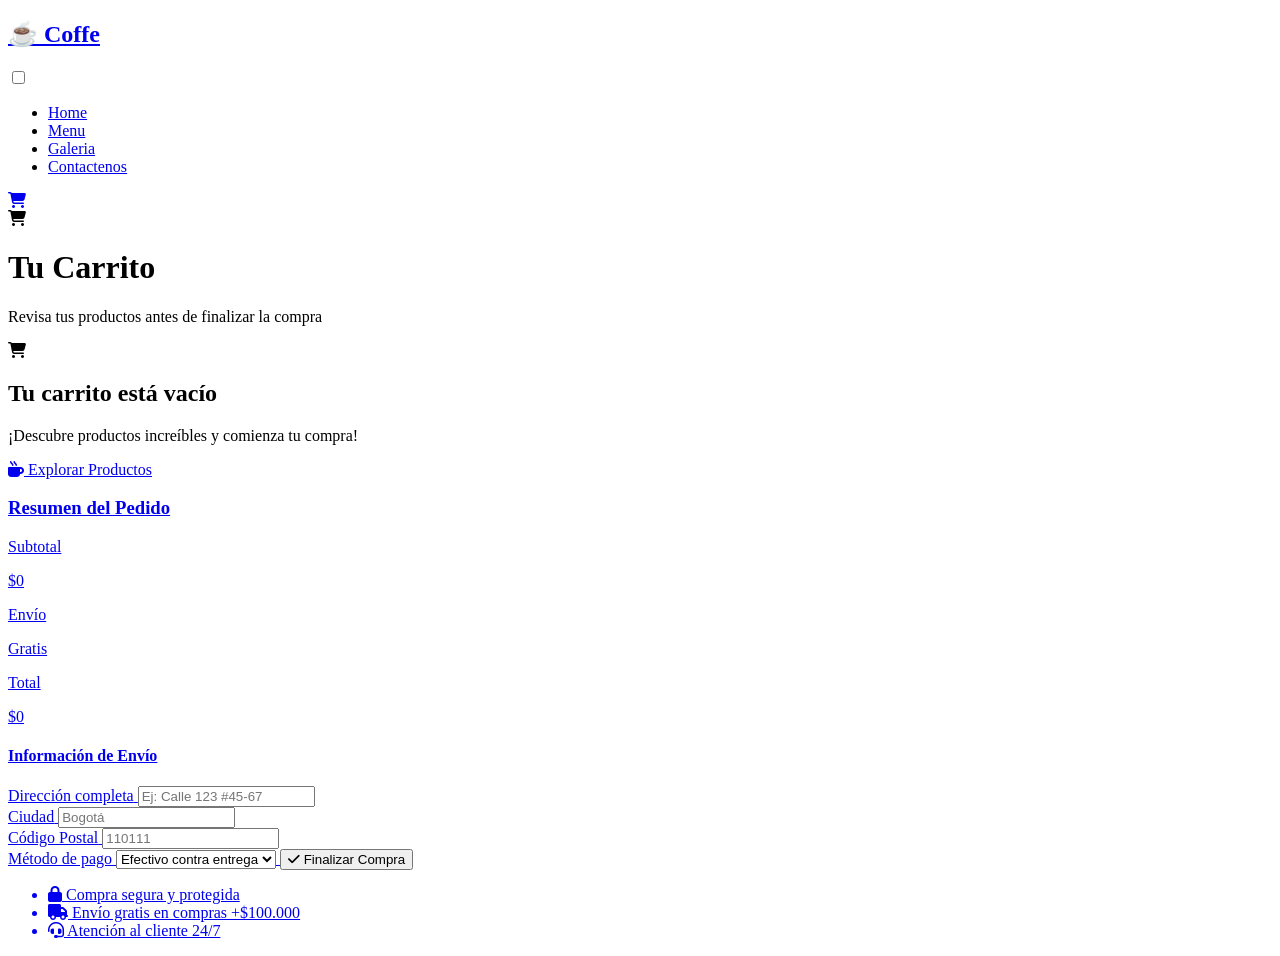
==== carrito.html @ 88295b80 "codigo actualizado" ====
<!DOCTYPE html>
<html lang="en">
<head>
    <meta charset="UTF-8">
    <meta name="viewport" content="width=device-width, initial-scale=1.0">
    <link rel="stylesheet" href="./CSS/carrito.css">
    <link rel="stylesheet" href="https://cdnjs.cloudflare.com/ajax/libs/font-awesome/6.5.0/css/all.min.css">
    <link href="https://fonts.googleapis.com/css2?family=Playfair+Display:wght@600&family=Poppins:wght@400;600&family=Lora:wght@400;500&display=swap" rel="stylesheet">
    <title> Carrito </title>
</head>
<body>
 <header>
        <nav class="menu-navegacion">
            <!-- logo -->
             <a href="#" class="logo-navegacion">
                <h1 class="logo-tex"> ☕ Coffe </h1>
             </a>
             <!-- caja para el menu movil -->
              <input type="checkbox" id="menu-toggle" class="menu-toggle">
              <!-- menu de navegacion -->
               <ul class="lista-menu">
                <li class="lista-item">
                    <a href="./index.html" class="link-nav" target="_blak"> Home </a>
                </li>
                <li class="lista-item">
                    <a href="./menu.html" class="link-nav" target="_blak"> Menu </a>
                </li>
                <li class="lista-item">
                    <a href="./galeria.html" class="link-nav" target="_blak"> Galeria </a>
                </li>
                <li class="lista-item">
                    <a href="./contactenos.html" class="link-nav" target="_blak"> Contactenos </a>
                </li>
            </ul>
                <!-- accones del icono de suario y del boton de hamburguesa -->
                     <div class="nav-actions">
                        <a href="./carrito.html" class="nav-carrito" title="carrito de compras">
                            <i class="fa-solid fa-cart-shopping"></i> 
                        </a>
                        <!-- este actua como el boton de hamburguesa -->
                         <label for="menu-toggle" class="hamburguer">
                            <span></span>
                            <span></span>
                            <span></span>
                         </label>
                     </div>
        </nav>
    </header>
  <div class="titulo-carrito">
  <i class="fa-solid fa-cart-shopping"></i>
  <div class="texto-titulo">
    <h1>Tu Carrito</h1>
    <p>Revisa tus productos antes de finalizar la compra</p>
  </div>
</div>
    <main class="contenedor">
    <section class="carrito-vacio">
      <i class="fa-solid fa-cart-shopping icono"></i>
      <h2>Tu carrito está vacío</h2>
      <p>¡Descubre productos increíbles y comienza tu compra!</p>
      <a href="/menu.html" class="boton-explorar"><i class="fa-solid fa-mug-hot"></i> Explorar Productos</button>
    </section>

    <aside class="resumen">
      <h3>Resumen del Pedido</h3>
      <div class="detalle">
        <p>Subtotal</p><span>$0</span>
      </div>
      <div class="detalle">
        <p>Envío</p><span class="gratis">Gratis</span>
      </div>
      <div class="total">
        <p>Total</p><span>$0</span>
      </div>

      <h4>Información de Envío</h4>
      <label for="direccion">Dirección completa</label>
      <input type="text" id="direccion" placeholder="Ej: Calle 123 #45-67">

      <div class="fila">
        <div>
          <label for="ciudad">Ciudad</label>
          <input type="text" id="ciudad" placeholder="Bogotá">
        </div>
        <div>
          <label for="codigo">Código Postal</label>
          <input type="text" id="codigo" placeholder="110111">
        </div>
      </div>

      <label for="pago">Método de pago</label>
      <select id="pago">
        <option>Efectivo contra entrega</option>
        <option>Tarjeta de crédito</option>
        <option>Nequi / Daviplata</option>
      </select>

      <button class="boton-finalizar"><i class="fa-solid fa-check"></i> Finalizar Compra</button>

      <ul class="beneficios">
        <li><i class="fa-solid fa-lock"></i> Compra segura y protegida</li>
        <li><i class="fa-solid fa-truck"></i> Envío gratis en compras +$100.000</li>
        <li><i class="fa-solid fa-headset"></i> Atención al cliente 24/7</li>
      </ul>
    </aside>
  </main>
</body>
</html>
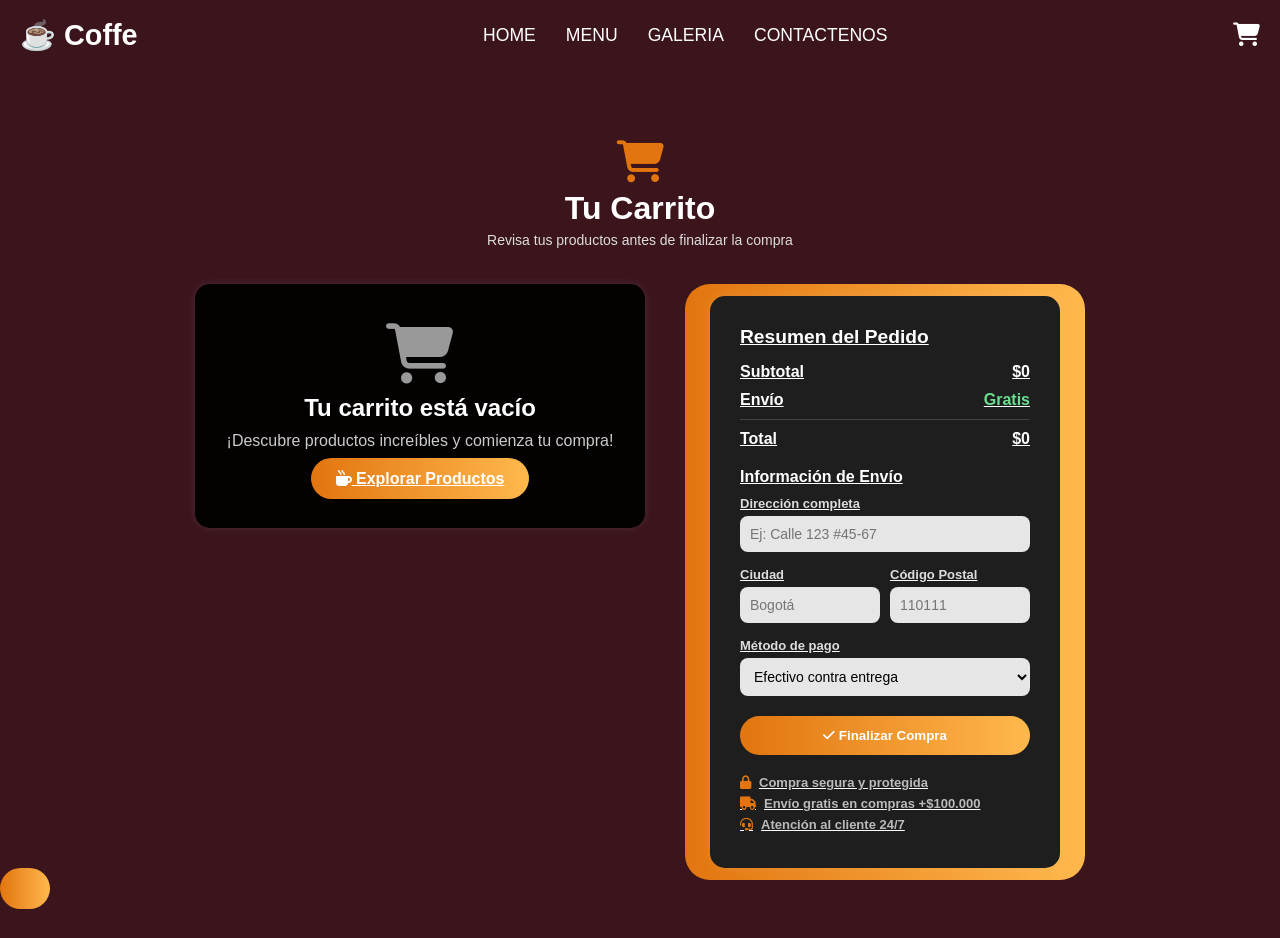
==== commit ca7a8d7a: "Cambioss" ====
--- a/carrito.html
+++ b/carrito.html
@@ -3,7 +3,7 @@
 <head>
     <meta charset="UTF-8">
     <meta name="viewport" content="width=device-width, initial-scale=1.0">
-    <link rel="stylesheet" href="./CSS/carrito.css">
+    <link rel="stylesheet" href="/css/carrito.css">
     <link rel="stylesheet" href="https://cdnjs.cloudflare.com/ajax/libs/font-awesome/6.5.0/css/all.min.css">
     <link href="https://fonts.googleapis.com/css2?family=Playfair+Display:wght@600&family=Poppins:wght@400;600&family=Lora:wght@400;500&display=swap" rel="stylesheet">
     <title> Carrito </title>
--- a/css/carrito.css
+++ b/css/carrito.css
@@ -0,0 +1,337 @@
+* {
+  margin: 0;
+  padding: 0;
+  box-sizing: border-box;
+  font-family: 'Poppins', sans-serif;
+}
+
+body {
+  background-color: #3b141c;
+  color: #fff;
+  min-height: 100vh;
+  padding: 40px 0;
+}
+
+header {
+    background-color: #3b141c;
+    width: 100%;
+    position: fixed;
+    top: 0;
+    left: 0;
+    z-index: 100;
+    height: 70px;
+}
+
+.menu-navegacion {
+    display: flex;
+    justify-content: space-between;
+    align-items: center;
+    padding: 18px 0px;
+    height: 70px;
+}
+
+.logo-tex {
+    color: white;
+    font-size: 1.8rem;
+    font-weight: 700;
+}
+
+.lista-menu {
+    display: flex;
+    gap: 30px;
+    list-style: none;
+}
+
+.logo-navegacion {
+    text-decoration: none;
+    margin-left: 20px;
+}
+
+.link-nav {
+    color: white;
+    text-decoration: none;
+    font-size: 1.1rem;
+    text-transform: uppercase;
+    position: relative;
+    transition: 0.3s ease;
+}
+
+/* animacion al pasar el mouse por los links de navegacion */
+.link-nav::after {
+    content: "";
+    position: absolute;
+    bottom: -5px;
+    left: 0;
+    width: 0;
+    height: 2px;
+    background-color: #e2750f;
+    transition: width 0.3s ease;
+}
+
+.link-nav:hover::after {
+    width: 100%;
+}
+
+.nav-carrito {
+    color: white;
+    font-size: 1.5rem;
+    transition: 0.3s ease;
+    margin-right: 20px;
+}
+
+.nav-carrito:hover {
+    color: #e2750f;
+}
+
+.menu-toggle {
+    display: none;
+}
+
+.titulo-carrito {
+  margin: 100px auto 40px;
+  display: flex;
+  flex-direction: column; 
+  align-items: center; 
+  justify-content: center;
+  text-align: center;
+  margin-bottom: 35px;
+}
+
+.titulo-carrito i {
+  font-size: 42px;
+  color: #e2750f;
+  margin-bottom: 8px; 
+}
+
+.texto-titulo h1 {
+  font-size: 2rem;
+  color: #fff;
+  margin-bottom: 5px;
+}
+
+.texto-titulo p {
+  font-size: 14px;
+  color: #ddd;
+  margin-top: 0;
+  line-height: 1.2;
+}
+
+.contenedor {
+  display: flex;
+  justify-content: center;
+  align-items: flex-start;
+  gap: 40px;
+  flex-wrap: wrap;
+  padding: 0 20px;
+}
+
+.carrito-vacio {
+  background-color: #030200;
+  border-radius: 15px;
+  padding: 40px 30px;
+  width: 450px;
+  text-align: center;
+  box-shadow: 0 0 10px rgba(255,255,255,0.1);
+}
+
+.carrito-vacio .icono {
+  font-size: 60px;
+  color: #999;
+  margin-bottom: 10px;
+}
+
+.carrito-vacio h2 {
+  color: #fff;
+  margin-bottom: 10px;
+}
+
+.carrito-vacio p {
+  color: #ccc;
+  margin-bottom: 20px;
+}
+
+.boton-explorar {
+  background: linear-gradient(90deg, #e2750f, #ffb84d);
+  color: #fff;
+  border: none;
+  padding: 12px 25px;
+  border-radius: 25px;
+  font-weight: 600;
+  cursor: pointer;
+  transition: 0.3s;
+}
+
+.boton-explorar:hover {
+  background: linear-gradient(90deg, #ff9c33, #e2750f);
+  transform: scale(1.05);
+}
+
+.resumen {
+  background-color: #1e1e1f;
+  border-radius: 15px;
+  padding: 30px;
+  width: 350px;
+  box-shadow: 0 0 10px rgba(255,255,255,0.1);
+}
+
+.resumen h3 {
+  font-size: 1.2rem;
+  margin-bottom: 15px;
+  color: #fff;
+}
+
+.detalle, .total {
+  display: flex;
+  justify-content: space-between;
+  margin-bottom: 10px;
+}
+
+.gratis {
+  color: #6adf8f;
+}
+
+.total {
+  font-weight: 600;
+  border-top: 1px solid #444;
+  padding-top: 10px;
+}
+
+.resumen h4 {
+  margin-top: 20px;
+  margin-bottom: 10px;
+  font-size: 1rem;
+  color: #fff;
+}
+
+.resumen label {
+  display: block;
+  font-size: 13px;
+  margin-bottom: 5px;
+  color: #ddd;
+}
+
+.resumen input,
+.resumen select {
+  width: 100%;
+  padding: 10px;
+  border: none;
+  border-radius: 8px;
+  background-color: #e6e6e6;
+  margin-bottom: 15px;
+  font-size: 14px;
+}
+
+.fila {
+  display: flex;
+  gap: 10px;
+}
+
+.boton-finalizar {
+  background: linear-gradient(90deg, #e2750f, #ffb84d);
+  color: #fff;
+  border: none;
+  width: 100%;
+  padding: 12px;
+  border-radius: 25px;
+  font-weight: 600;
+  cursor: pointer;
+  transition: 0.3s;
+  margin-top: 5px;
+}
+
+.boton-finalizar:hover {
+  background: linear-gradient(90deg, #ff9c33, #e2750f);
+  transform: scale(1.03);
+}
+
+.beneficios {
+  list-style: none;
+  margin-top: 20px;
+  font-size: 13px;
+  color: #bbb;
+}
+
+.beneficios li {
+  display: flex;
+  align-items: center;
+  gap: 8px;
+  margin-bottom: 6px;
+}
+
+.beneficios i {
+  color: #e2750f;
+}
+
+/* Responsive */
+@media (max-width: 768px) {
+  .contenedor {
+    flex-direction: column;
+    align-items: center;
+  }
+
+  .carrito-vacio,
+  .resumen {
+    width: 90%;
+  }
+
+  .lista-menu {
+    position: absolute;
+    top: 70px;
+    right: 0;
+    background-color: #3b141c;
+    width: 100%;
+    flex-direction: column;
+    align-items: center;
+    display: none;
+    gap: 20px;
+    padding: 20px 0;
+    border-top: 2px solid #e2750f;
+  }
+
+  .menu-toggle:checked + .lista-menu {
+    display: flex;
+  }
+
+  .nav-actions {
+  display: flex;
+  align-items: center;      
+  justify-content: flex-end; 
+  flex-direction: row;       
+  gap: 10px;                   
+}
+  /* Botón hamburguesa visible */
+  .hamburguer {
+    display: flex;
+    flex-direction: column;
+    cursor: pointer;
+    margin-right: 20px;
+  }
+
+  .hamburguer span {
+    height: 3px;
+    width: 25px;
+    background-color: #e2750f;
+    margin: 4px 0;
+    border-radius: 2px;
+    transition: 0.3s;
+  }
+
+  .nav-carrito {
+    margin-right: 10px;
+  }
+  
+  .logo-tex {
+    font-size: 1.4rem;
+  }
+
+  .link-nav {
+    color: #e2750f;
+    font-weight: bold;
+    font-size: 1rem;
+  }
+
+  .link-nav:hover {
+    color: white;
+  }
+
+}
